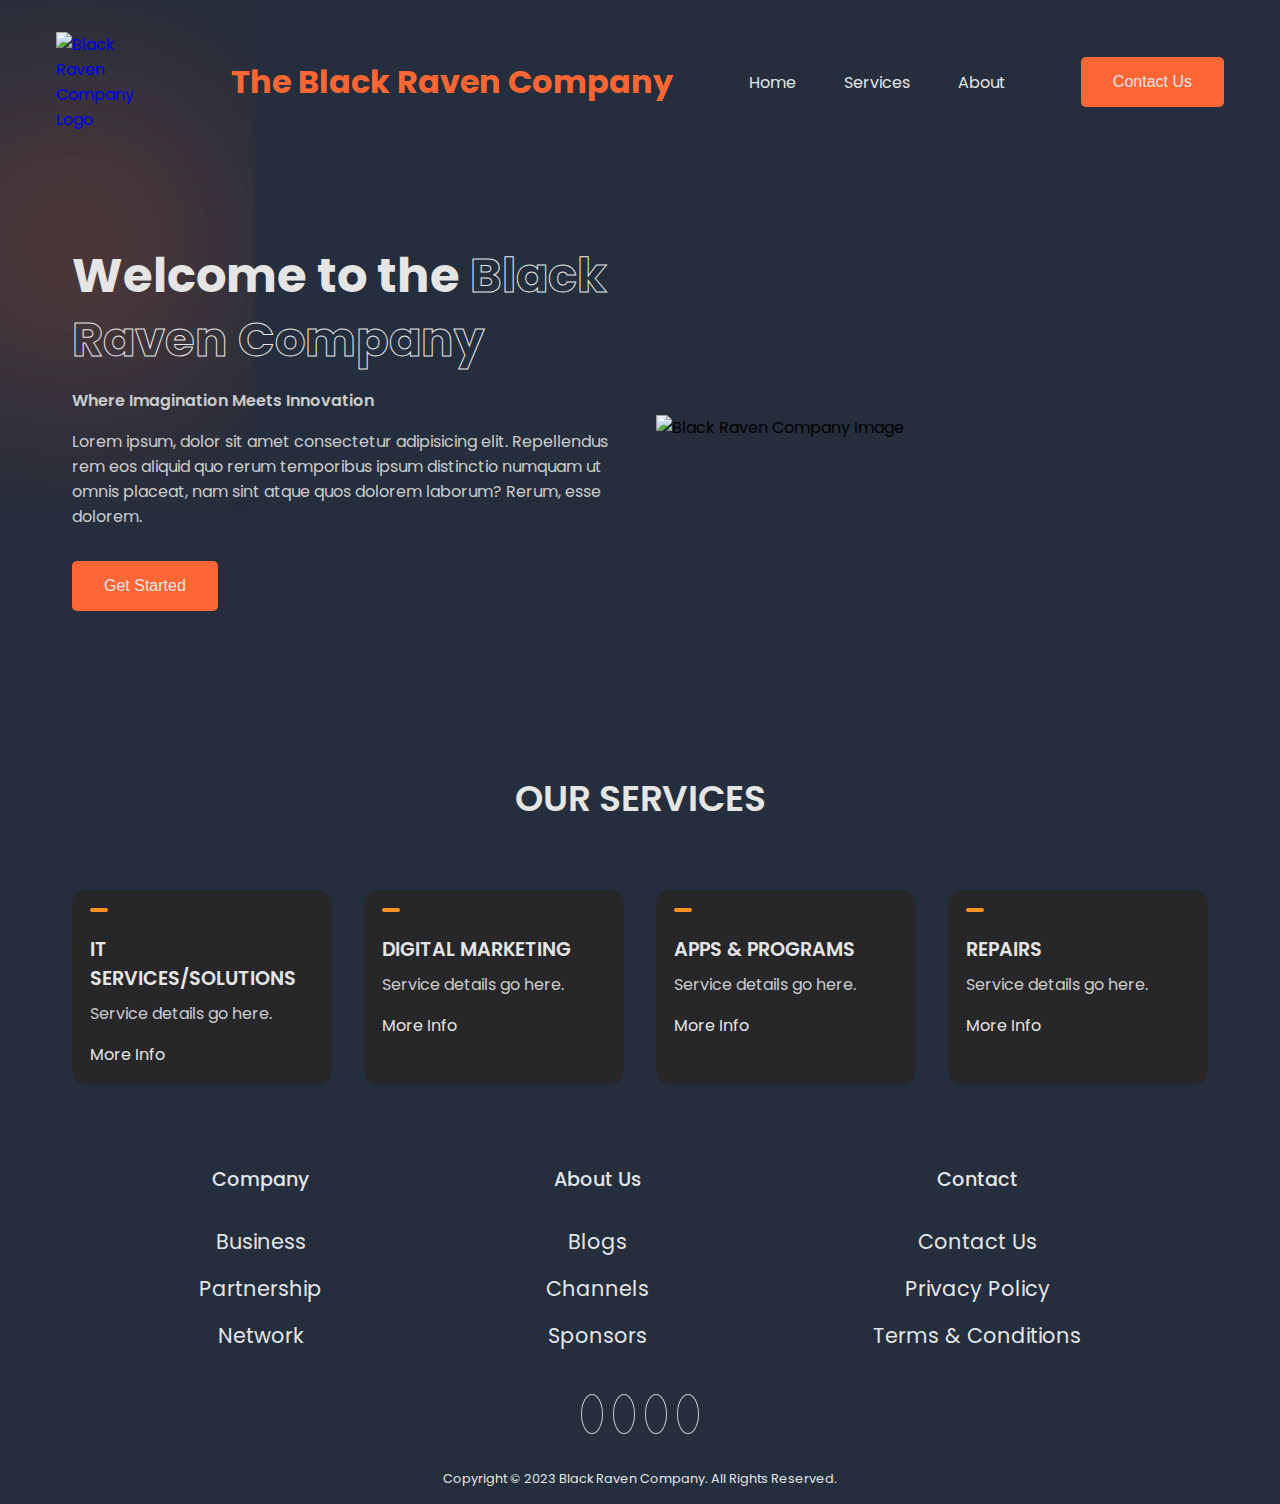
==== BRC/Home.html @ c7439498 "adding files to repo" ====
<!DOCTYPE html>
<html lang="en">

<head>
    <meta charset="UTF-8">
    <meta name="viewport" content="width=device-width, initial-scale=1.0">
    <link rel="stylesheet" href="https://cdnjs.cloudflare.com/ajax/libs/remixicon/3.5.0/remixicon.min.css">
    <link rel="stylesheet" href="home.css">
    <title>Black Raven Company</title>
</head>

<body>
    <nav>
        <div class="nav-logo">
            <a href="#">
                <img src="images/Raven.png" alt="Black Raven Company Logo">
            </a>
        </div>
        <h1 class="ComapnyName">The Black Raven Company</h1>
        <ul class="nav-links">
            <li class="link"><a href="#">Home</a></li>
            <li id="link1" class="link"><a href="#">Services</a></li>
            <li id="link3" class="link"><a href="#">About</a></li>
        </ul>
        <button class="btn">Contact Us</button>
    </nav>

    <header class="container">
        <div class="content">
            <span class="blur"></span>
            <span class="blur"></span>
            <h1>Welcome to the <span>Black Raven Company</span></h1>
            <h4>Where Imagination Meets Innovation</h4>
            <p>
                Lorem ipsum, dolor sit amet consectetur adipisicing elit. Repellendus rem eos aliquid quo rerum
                temporibus ipsum distinctio numquam ut omnis placeat, nam sint atque quos dolorem laborum? Rerum, esse
                dolorem.
            </p>
            <button class="btn">Get Started</button>
        </div>
        <div class="image">
            <img src="images/Raven.png" alt="Black Raven Company Image">
        </div>
    </header>

    <section class="container">
        <h2 class="header">OUR SERVICES</h2>
        <div class="features">
            <div class="card">
                <span><i class="ri-customer-service-line"></i></span>
                <h4>IT SERVICES/SOLUTIONS</h4>
                <p>Service details go here.</p>
                <a href="#">More Info <i class="ri-arrow-right-line"></i></a>
            </div>
            <div class="card">
                <span><i class="ri-megaphone-line"></i></span>
                <h4>DIGITAL MARKETING</h4>
                <p>Service details go here.</p>
                <a href="#">More Info <i class="ri-arrow-right-line"></i></a>
            </div>
            <div class="card">
                <span><i class="ri-stack-line"></i></span>
                <h4>APPS & PROGRAMS</h4>
                <p>Service details go here.</p>
                <a href="#">More Info <i class="ri-arrow-right-line"></i></a>
            </div>
            <div class="card">
                <span><i class="ri-tools-line"></i></span>
                <h4>REPAIRS</h4>
                <p>Service details go here.</p>
                <a href="#">More Info <i class="ri-arrow-right-line"></i></a>
            </div>
        </div>
    </section>

    <footer>
        <div class="column">
            <h4>Company</h4>
            <a href="#">Business</a>
            <a href="#">Partnership</a>
            <a href="#">Network</a>
        </div>
        <div class="column">
            <h4>About Us</h4>
            <a href="#">Blogs</a>
            <a href="#">Channels</a>
            <a href="#">Sponsors</a>
        </div>
        <div class="column">
            <h4>Contact</h4>
            <a href="#">Contact Us</a>
            <a href="#">Privacy Policy</a>
            <a href="#">Terms & Conditions</a>
        </div>
    </footer>
    
    <div class="socials-container">
        <div class="socials">
            <a href="#"><i class="ri-youtube-line"></i></a>
            <a href="#"><i class="ri-instagram-line"></i></a>
            <a href="#"><i class="ri-twitter-line"></i></a>
            <a href="#"><i class="ri-facebook-line"></i></a>
        </div>
    </div>
<br>
    <div class="copyright">
        Copyright © 2023 Black Raven Company. All Rights Reserved.
    </div>

    <script src="script.js"></script>
</body>

</html>
---- BRC/home.css ----
@import url('https://fonts.googleapis.com/css2?family=Poppins:wght@300;400;500;600;700;800&display=swap');

* {
    padding: 0;
    margin: 0;
    outline: none;
    border: none;
    box-sizing: border-box;
}

.ComapnyName {
	display:inline-block;
	color: #FF6633;
}
img {
    width: 100%;
    display: block;
}

a {
    text-decoration: none;
}

body {
    font-family: 'Poppins', sans-serif;
    background-color: #242E3D;
}

nav {
    max-width: 1200px;
    margin: auto;
    padding: 2rem 1rem;
    display: flex;
    align-items: center;
    justify-content: space-between;
    gap: 2rem;
}

.nav-logo {
    max-width: 100px;
}

.nav-links {
    list-style: none;
    display: flex;
    align-items: center;
    gap: 3rem;
}

.link a {
    position: relative;
    padding-bottom: 0.75rem;
    color: #E5e5e5;
}

.link a::after {
    content: "";
    position: absolute;
    height: 2px;
    width: 0;
    bottom: 0;
    left: 0;
    background-color: #FF6633;
    transition: all 0.3s ease;
}

.link a:hover::after {
    width: 70%;
}

.btn {
    padding: 1rem 2rem;
    font-size: 1rem;
    color: #E5e5e5;
    background-color: #FF6633;
    border-radius: 5px;
    cursor: pointer;
    transition: all 0.3s ease;
}

.btn:hover {
    background-color: #FF9124;
}

.container {
    max-width: 1200px;
    margin: auto;
    padding: 5rem 2rem;
}

.blur {
    position: absolute;
    box-shadow: 0 0 1000px 50px #FF6633;
    z-index: -100;
}

header {
    position: relative;
    padding-top: 2rem;
    display: grid;
    grid-template-columns: repeat(2, 1fr);
    align-items: center;
    gap: 2rem;
}

header .content h4 {
    margin-bottom: 1rem;
    color: #ccc;
    font-size: 1rem;
    font-weight: 600;
}

header .content h1 {
    color: #E5e5e5;
    margin-bottom: 1rem;
    font-size: 3rem;
    font-weight: 700;
    line-height: 4rem;
}

header .content h1 span {
    -webkit-text-fill-color: transparent;
    -webkit-text-stroke: 1px #E5e5e5;
}

header .content p {
    margin-bottom: 2rem;
    color: #ccc;
}

header .image {
    position: relative;
}

header .image img {
    max-width: 600px;
    margin: auto;
}

section .header {
    margin-bottom: 1rem;
    color: #E5e5e5;
    text-align: center;
    font-size: 2.25rem;
    font-weight: 600;
}

.features {
    margin-top: 4rem;
    display: grid;
    grid-template-columns: repeat(4, 1fr);
    gap: 2rem;
}

.features .card {
    background-color: #27272a;
    padding: 1rem;
    border: 2px solid transparent;
    border-radius: 15px;
    transition: all 0.3s ease;
}

.features .card:hover {
    background-color: #323232;
    border-color: #E5e5e5;
}

.features .card span {
    display: inline-block;
    background-color: #FF9124;
    padding: 2px 9px;
    margin-bottom: 1rem;
    font-size: 1.75rem;
    color: #E5e5e5;
    border-radius: 5px;
}

.features .card h4 {
    margin-bottom: 0.5rem;
    color: #E5e5e5;
    font-size: 1.2rem;
    font-weight: 600;
}

.features .card p {
    color: #ccc;
    margin-bottom: 1rem;
}

.features .card a {
    color: #E5e5e5;
    transition: all 0.3s ease;
}

.features .card a:hover {
    color: #FF9124;
}

footer {
    display: flex;
    justify-content: center;
    align-items: center;
    text-align: center;
}

.column {
    text-align: center;
	display: block;
    margin: 0 7em; /* Add horizontal margin for spacing between columns */
	
}

.column p {
    color: #ccc;
    margin-bottom: 1rem;
}

.column h4 {
    color: #E5e5e5;
    margin-bottom: 2rem;
    font-size: 1.2rem;
    font-weight: 500;

}

.column > a{
	display:block;
	font-size: 1.3rem;
	margin: 1rem 0px;
	color:#e5e5e5;

}
.column > a:hover {
    color: #FF6633;
}


.socials-container {
    display: flex;
    flex-direction: column; /* Place the social icons in a vertical column */
    align-items: center;
    gap: 1rem;
    margin-top: 2rem; /* Add margin to separate the "About Us" section from social icons */
}

.socials {
    display: inline;
}

.socials a {
	margin: 5px;
    color: #ccc;
    border: 1px solid #ccc;
    padding: 5px 10px;
    font-size: 1.25rem;
    border-radius: 100%;
    transition: all 0.3s ease;
}

.socials a:hover {
    color: #E5e5e5;
    background-color: #FF6633;
    border-color: #FF6633;
}

.copyright {
    max-width: 1200px;
    margin: auto;
    padding: 1rem;
    color: #E5e5e5;
    font-size: 0.8rem;
    text-align: center;
}

@media (max-width: 900px) {
    .nav-links {
        display: none;
    }
    header {
        grid-template-columns: repeat(1, 1fr);
    }
    header .image {
        grid-area: 1/1/2/2;
    }
    .features {
        grid-template-columns: repeat(2, 1fr);
    }
    .pricing {
        grid-template-columns: repeat(2, 1fr);
    }
    footer {
        grid-template-columns: 1fr 200px;
    }
}

@media (max-width: 600px) {
    header .image::before {
        display: none;
    }

    .features {
        grid-template-columns: repeat(1, 1fr);
    }

    .pricing {
        grid-template-columns: repeat(1, 1fr);
    }

    footer {
        grid-template-columns: 1fr 150px;
    }
}
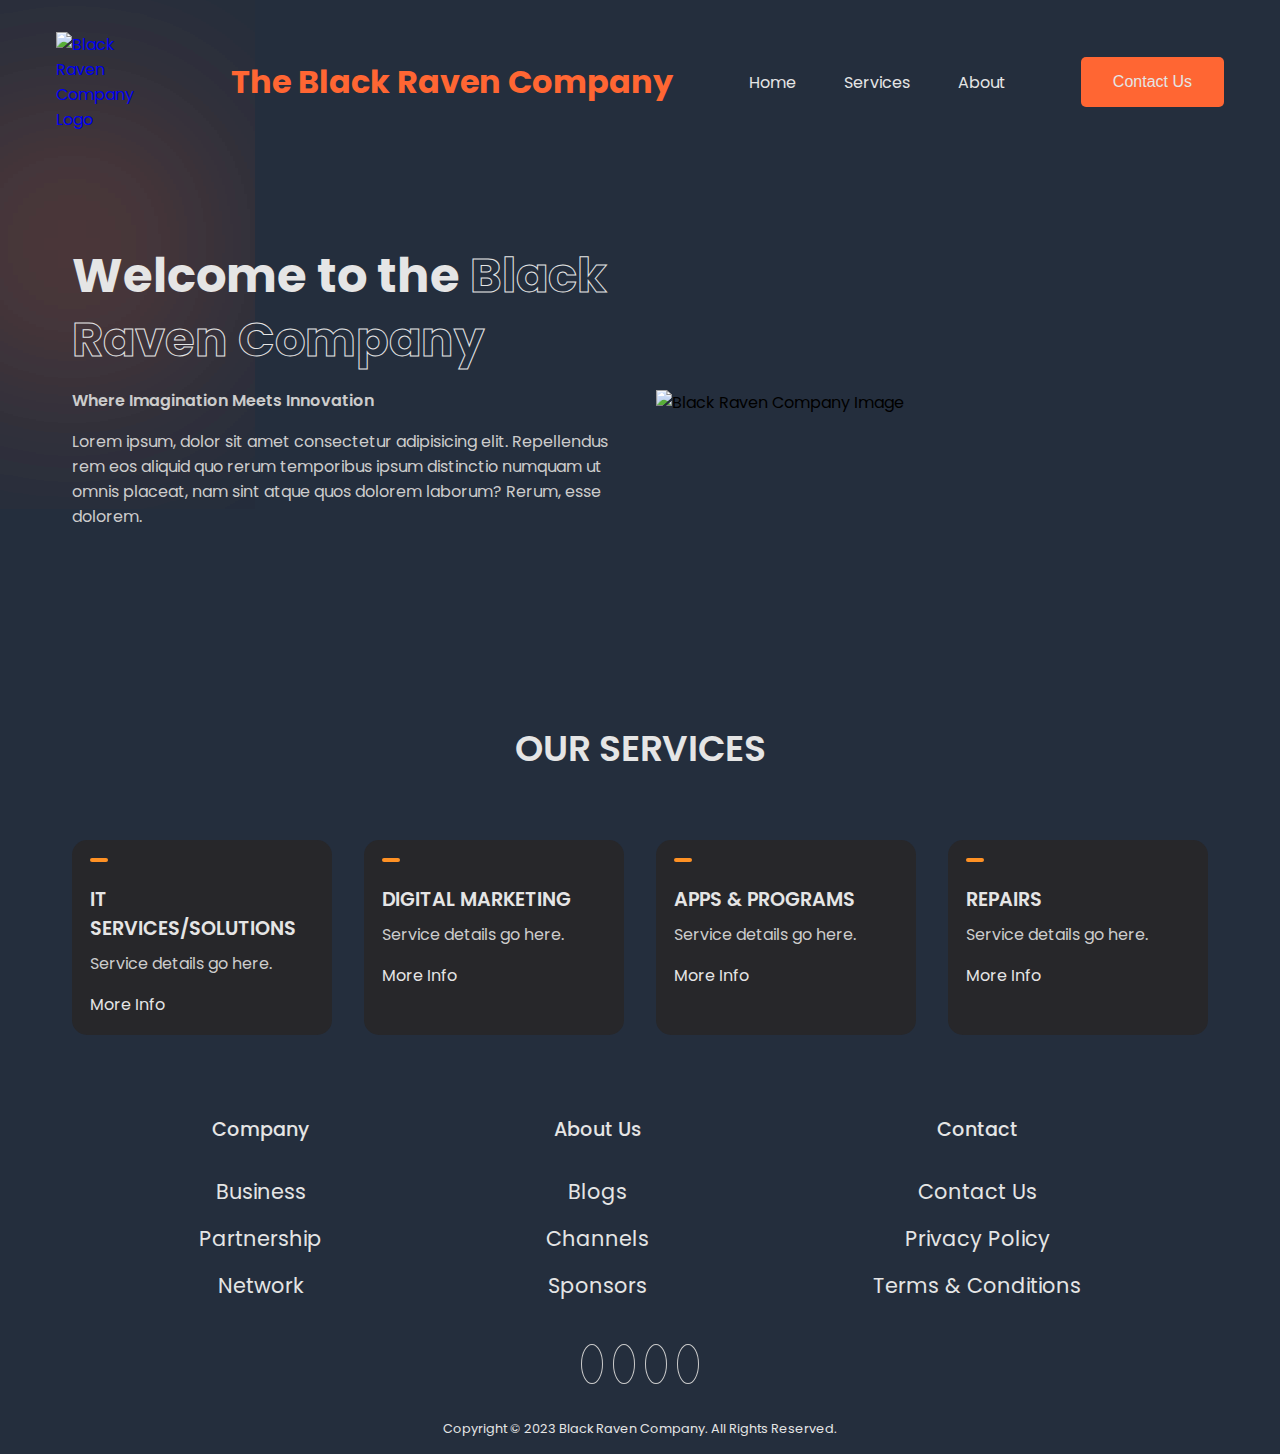
==== commit fdf4976c: "added new pages" ====
--- a/BRC/Home.html
+++ b/BRC/Home.html
@@ -18,9 +18,9 @@
         </div>
         <h1 class="ComapnyName">The Black Raven Company</h1>
         <ul class="nav-links">
-            <li class="link"><a href="#">Home</a></li>
-            <li id="link1" class="link"><a href="#">Services</a></li>
-            <li id="link3" class="link"><a href="#">About</a></li>
+            <li id="Home" class="link"><a href="Home.html">Home</a></li>
+            <li id="Services" class="link"><a href="Services.html">Services</a></li>
+            <li id="AboutUs" class="link"><a href="about.html">About</a></li>
         </ul>
         <button class="btn">Contact Us</button>
     </nav>
@@ -36,7 +36,6 @@
                 temporibus ipsum distinctio numquam ut omnis placeat, nam sint atque quos dolorem laborum? Rerum, esse
                 dolorem.
             </p>
-            <button class="btn">Get Started</button>
         </div>
         <div class="image">
             <img src="images/Raven.png" alt="Black Raven Company Image">
@@ -50,25 +49,25 @@
                 <span><i class="ri-customer-service-line"></i></span>
                 <h4>IT SERVICES/SOLUTIONS</h4>
                 <p>Service details go here.</p>
-                <a href="#">More Info <i class="ri-arrow-right-line"></i></a>
+                <a href="Services.html">More Info <i class="ri-arrow-right-line"></i></a>
             </div>
             <div class="card">
                 <span><i class="ri-megaphone-line"></i></span>
                 <h4>DIGITAL MARKETING</h4>
                 <p>Service details go here.</p>
-                <a href="#">More Info <i class="ri-arrow-right-line"></i></a>
+                <a href="Services.html">More Info <i class="ri-arrow-right-line"></i></a>
             </div>
             <div class="card">
                 <span><i class="ri-stack-line"></i></span>
                 <h4>APPS & PROGRAMS</h4>
                 <p>Service details go here.</p>
-                <a href="#">More Info <i class="ri-arrow-right-line"></i></a>
+                <a href="Services.html">More Info <i class="ri-arrow-right-line"></i></a>
             </div>
             <div class="card">
                 <span><i class="ri-tools-line"></i></span>
                 <h4>REPAIRS</h4>
                 <p>Service details go here.</p>
-                <a href="#">More Info <i class="ri-arrow-right-line"></i></a>
+                <a href="Services.html">More Info <i class="ri-arrow-right-line"></i></a>
             </div>
         </div>
     </section>
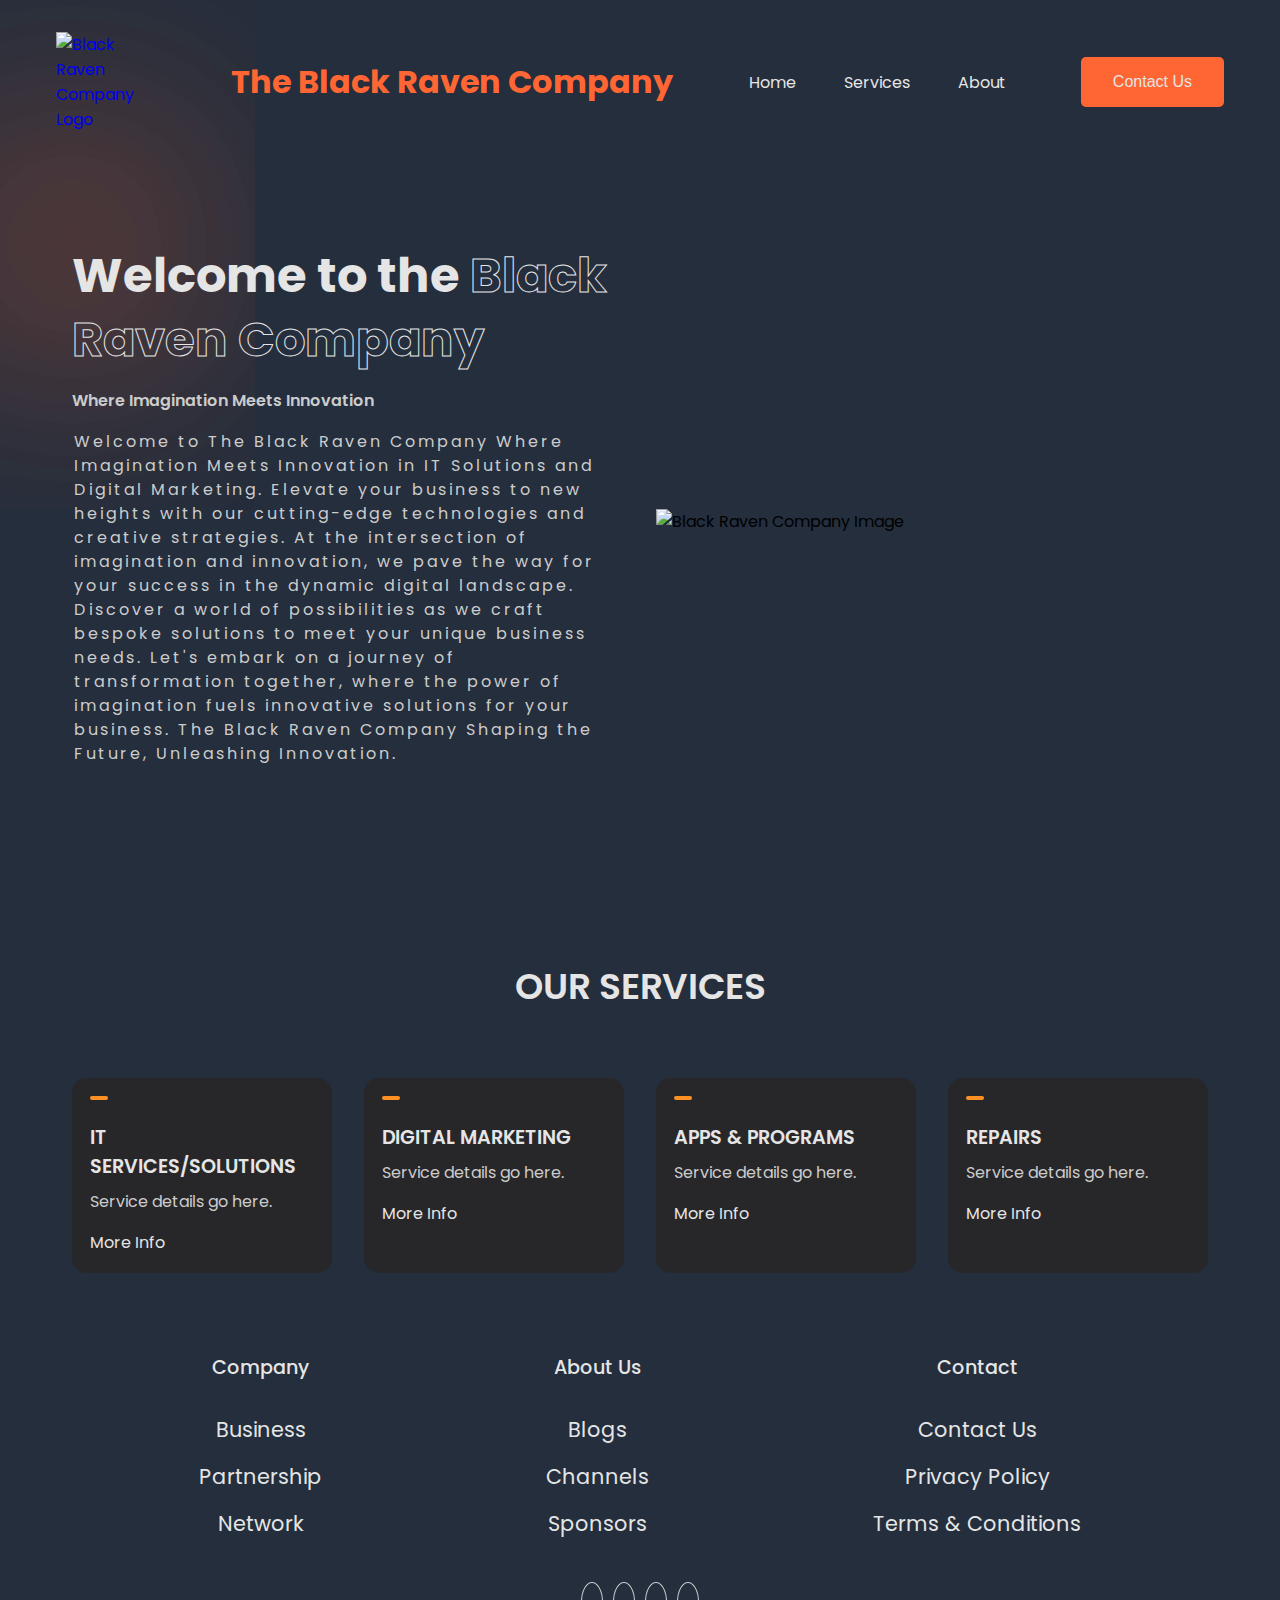
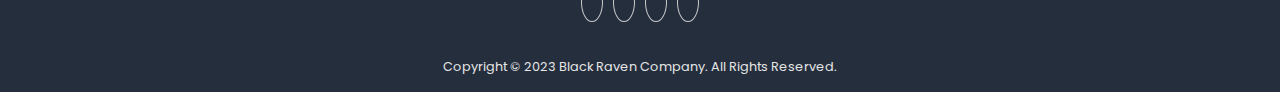
==== commit 2577e359: "added information" ====
--- a/BRC/Home.html
+++ b/BRC/Home.html
@@ -32,9 +32,7 @@
             <h1>Welcome to the <span>Black Raven Company</span></h1>
             <h4>Where Imagination Meets Innovation</h4>
             <p>
-                Lorem ipsum, dolor sit amet consectetur adipisicing elit. Repellendus rem eos aliquid quo rerum
-                temporibus ipsum distinctio numquam ut omnis placeat, nam sint atque quos dolorem laborum? Rerum, esse
-                dolorem.
+                Welcome to The Black Raven Company  Where Imagination Meets Innovation in IT Solutions and Digital Marketing. Elevate your business to new heights with our cutting-edge technologies and creative strategies. At the intersection of imagination and innovation, we pave the way for your success in the dynamic digital landscape. Discover a world of possibilities as we craft bespoke solutions to meet your unique business needs. Let's embark on a journey of transformation together, where the power of imagination fuels innovative solutions for your business. The Black Raven Company  Shaping the Future, Unleashing Innovation.
             </p>
         </div>
         <div class="image">
@@ -72,6 +70,9 @@
         </div>
     </section>
 
+    
+    </div>
+    </div>
     <footer>
         <div class="column">
             <h4>Company</h4>
@@ -91,8 +92,8 @@
             <a href="#">Privacy Policy</a>
             <a href="#">Terms & Conditions</a>
         </div>
+    
     </footer>
-    
     <div class="socials-container">
         <div class="socials">
             <a href="#"><i class="ri-youtube-line"></i></a>
@@ -101,6 +102,7 @@
             <a href="#"><i class="ri-facebook-line"></i></a>
         </div>
     </div>
+    
 <br>
     <div class="copyright">
         Copyright © 2023 Black Raven Company. All Rights Reserved.
--- a/BRC/home.css
+++ b/BRC/home.css
@@ -86,8 +86,17 @@
     max-width: 1200px;
     margin: auto;
     padding: 5rem 2rem;
-}
-
+    
+}
+
+.content p {
+line-height: 1.5;
+letter-spacing: 3px;
+word-wrap: break-word;
+padding: 1px;   
+margin: 1px;
+
+}
 .blur {
     position: absolute;
     box-shadow: 0 0 1000px 50px #FF6633;
@@ -205,9 +214,8 @@
 
 .column {
     text-align: center;
-	display: block;
+	display: inline-block;
     margin: 0 7em; /* Add horizontal margin for spacing between columns */
-	
 }
 
 .column p {
